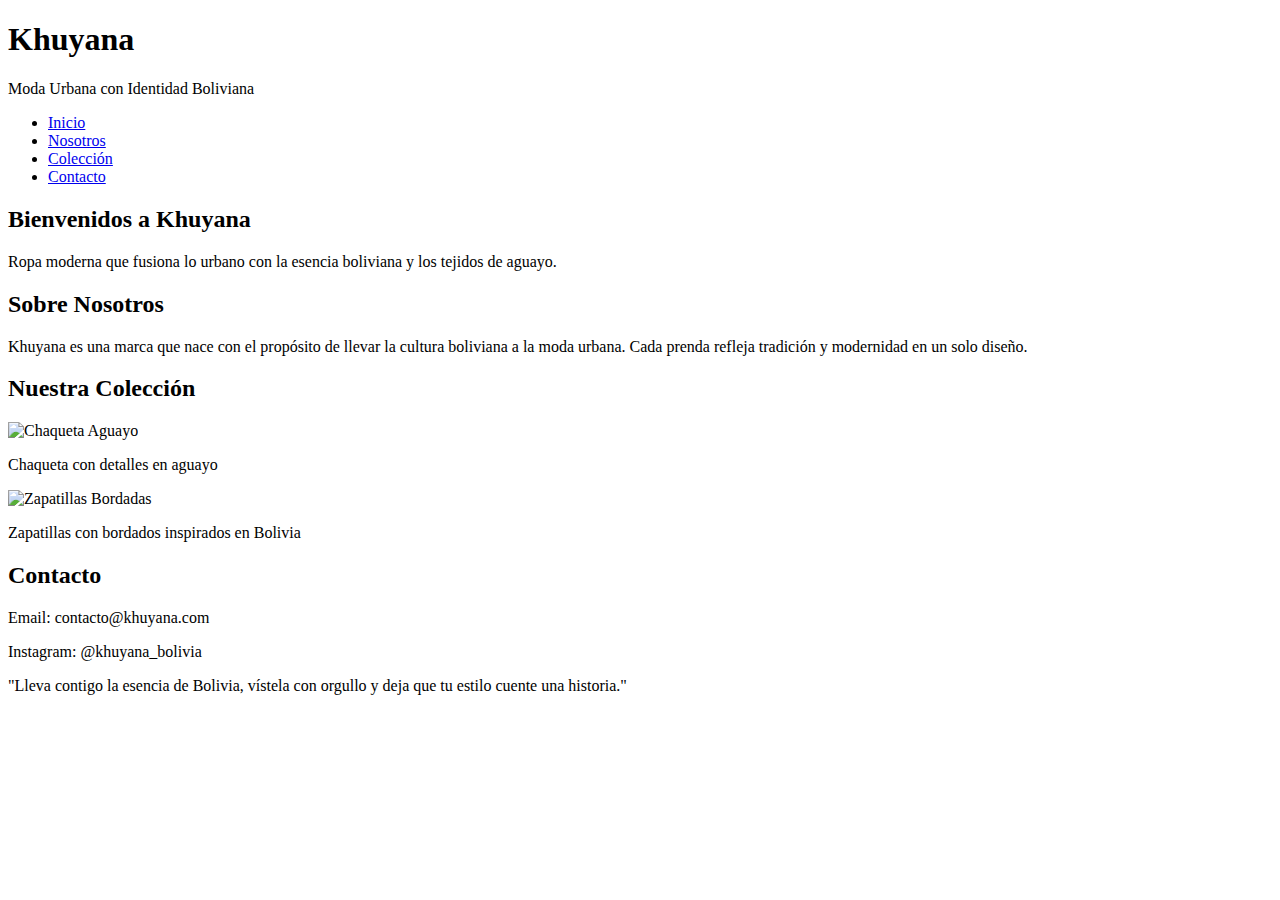
==== examen.html @ c193b2a7 "15/03/25" ====
<!DOCTYPE html>
<html lang="es">
<head>
    <!DOCTYPE html>
    <html lang="es">
    <head>
        <meta charset="UTF-8">
        <meta name="viewport" content="width=device-width, initial-scale=1.0">
        <title>Khuyana - Moda Urbana con Identidad Boliviana</title>
        <link rel="stylesheet" href="styles.css">
    </head>
    <body>
        <header>
            <h1>Khuyana</h1>
            <p>Moda Urbana con Identidad Boliviana</p>
        </header>
        
        <nav>
            <ul>
                <li><a href="#inicio">Inicio</a></li>
                <li><a href="#nosotros">Nosotros</a></li>
                <li><a href="#coleccion">Colección</a></li>
                <li><a href="#contacto">Contacto</a></li>
            </ul>
        </nav>
        
        <section id="inicio">
            <h2>Bienvenidos a Khuyana</h2>
            <p>Ropa moderna que fusiona lo urbano con la esencia boliviana y los tejidos de aguayo.</p>
        </section>
        
        <section id="nosotros">
            <h2>Sobre Nosotros</h2>
            <p>Khuyana es una marca que nace con el propósito de llevar la cultura boliviana a la moda urbana. Cada prenda refleja tradición y modernidad en un solo diseño.</p>
        </section>
        
        <section id="coleccion">
            <h2>Nuestra Colección</h2>
            <div class="productos">
                <div class="producto">
                    <img src="producto1.jpg" alt="Chaqueta Aguayo">
                    <p>Chaqueta con detalles en aguayo</p>
                </div>
                <div class="producto">
                    <img src="producto2.jpg" alt="Zapatillas Bordadas">
                    <p>Zapatillas con bordados inspirados en Bolivia</p>
                </div>
            </div>
        </section>
        
        <section id="contacto">
            <h2>Contacto</h2>
            <p>Email: contacto@khuyana.com</p>
            <p>Instagram: @khuyana_bolivia</p>
        </section>
    
        <footer>
            <p>"Lleva contigo la esencia de Bolivia, vístela con orgullo y deja que tu estilo cuente una historia."</p>
        </footer>
    </body>
    </html>
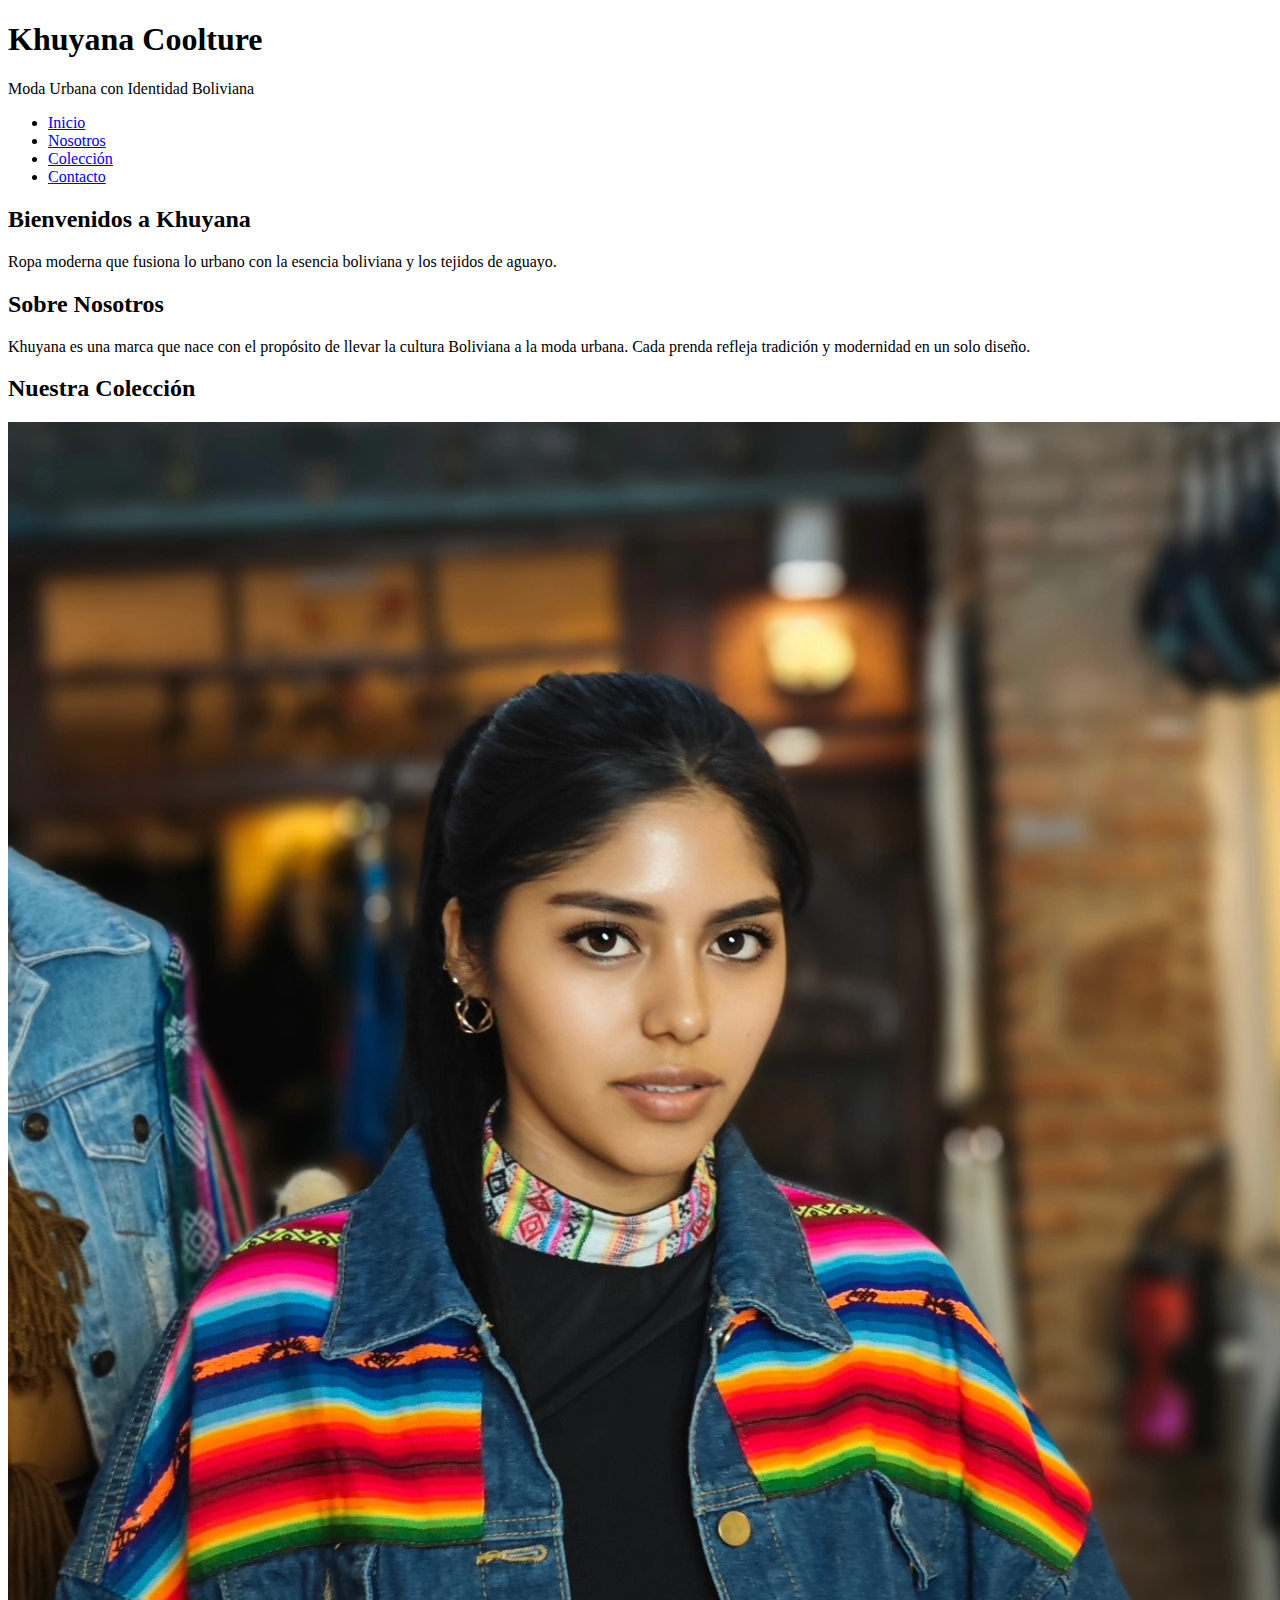
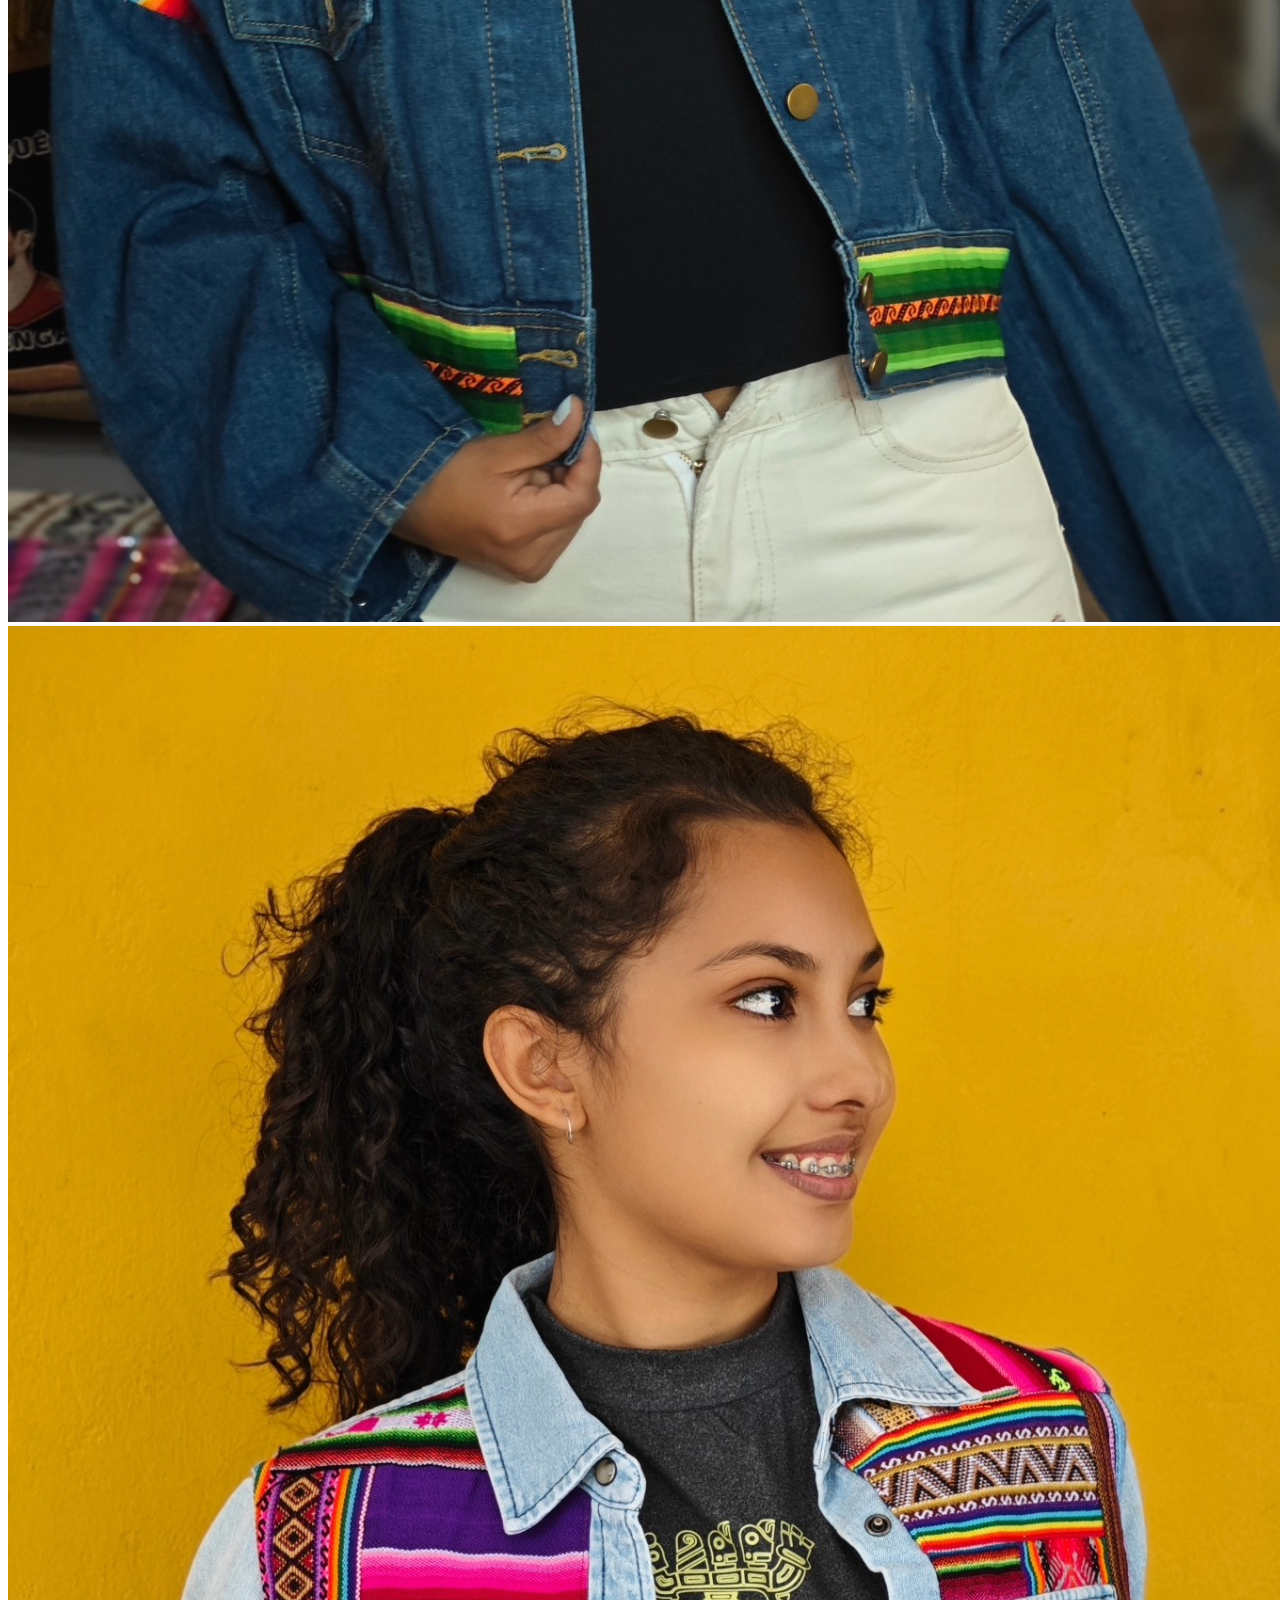
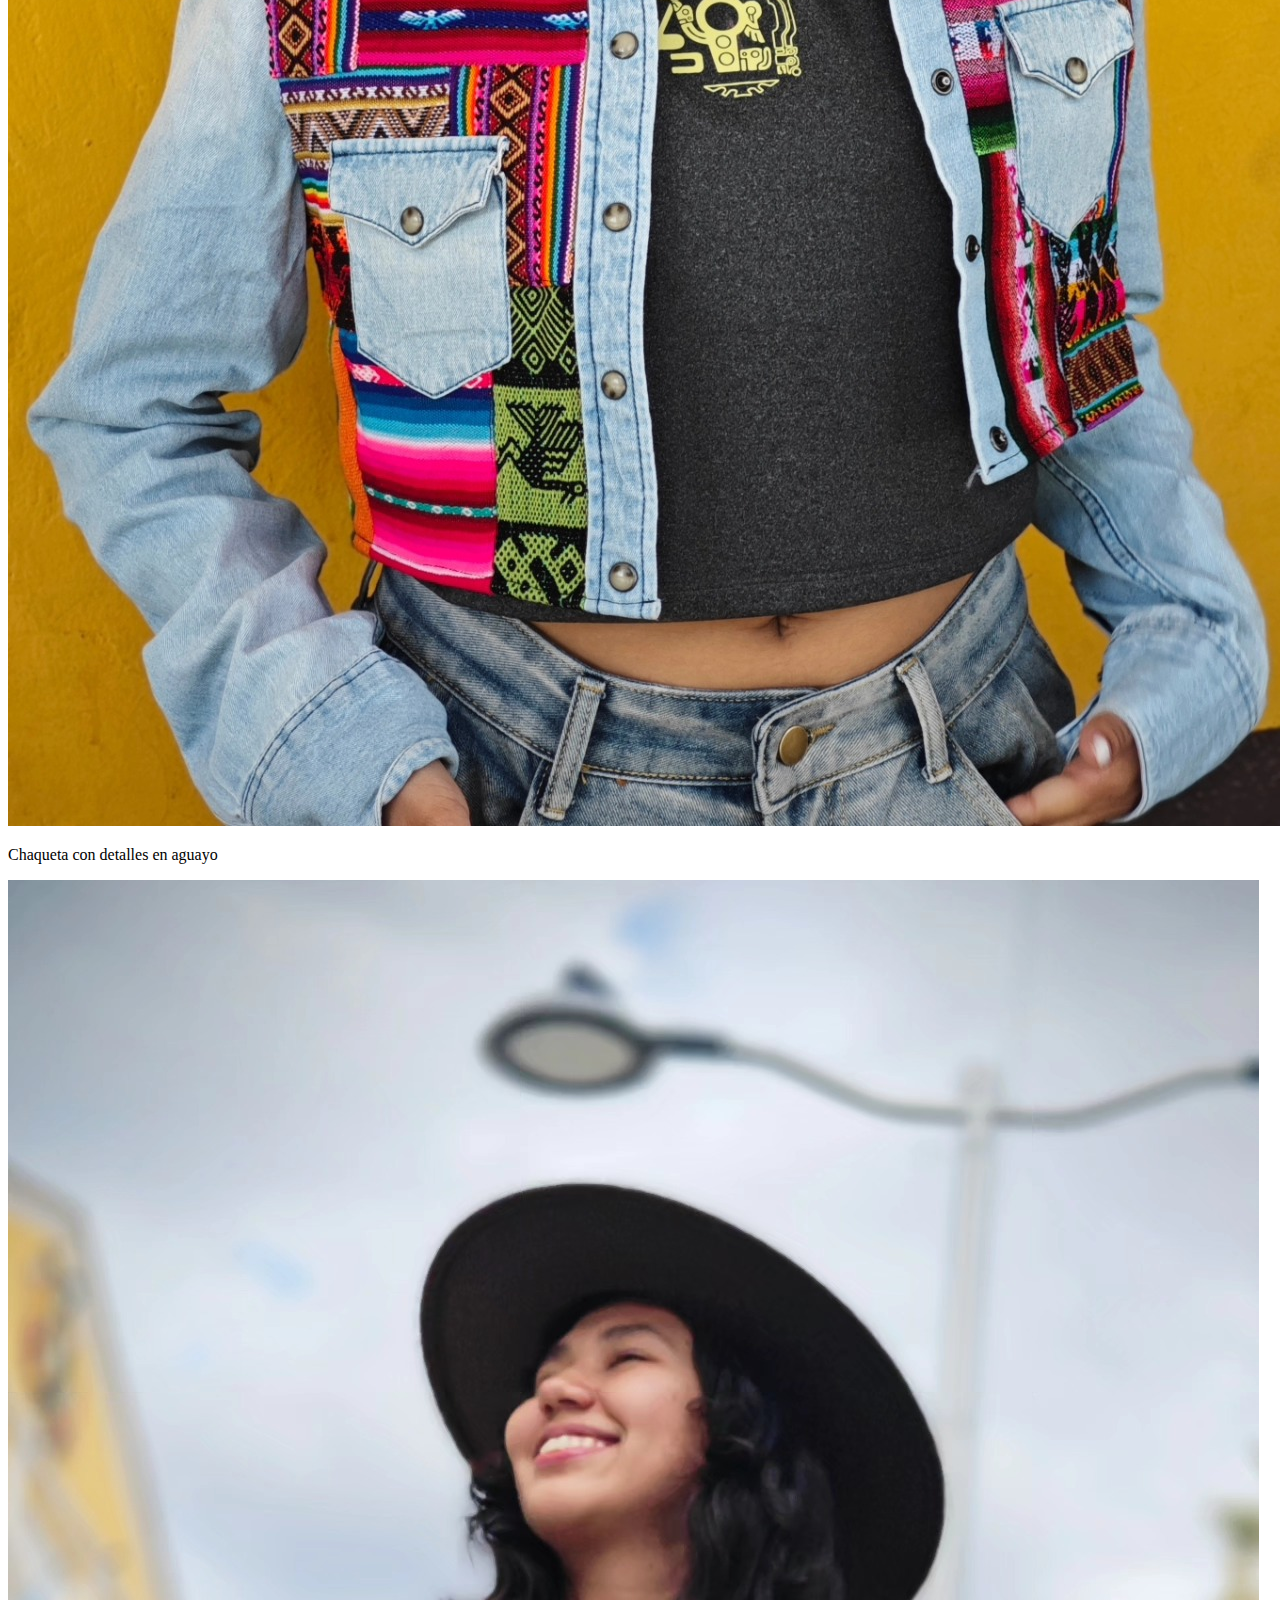
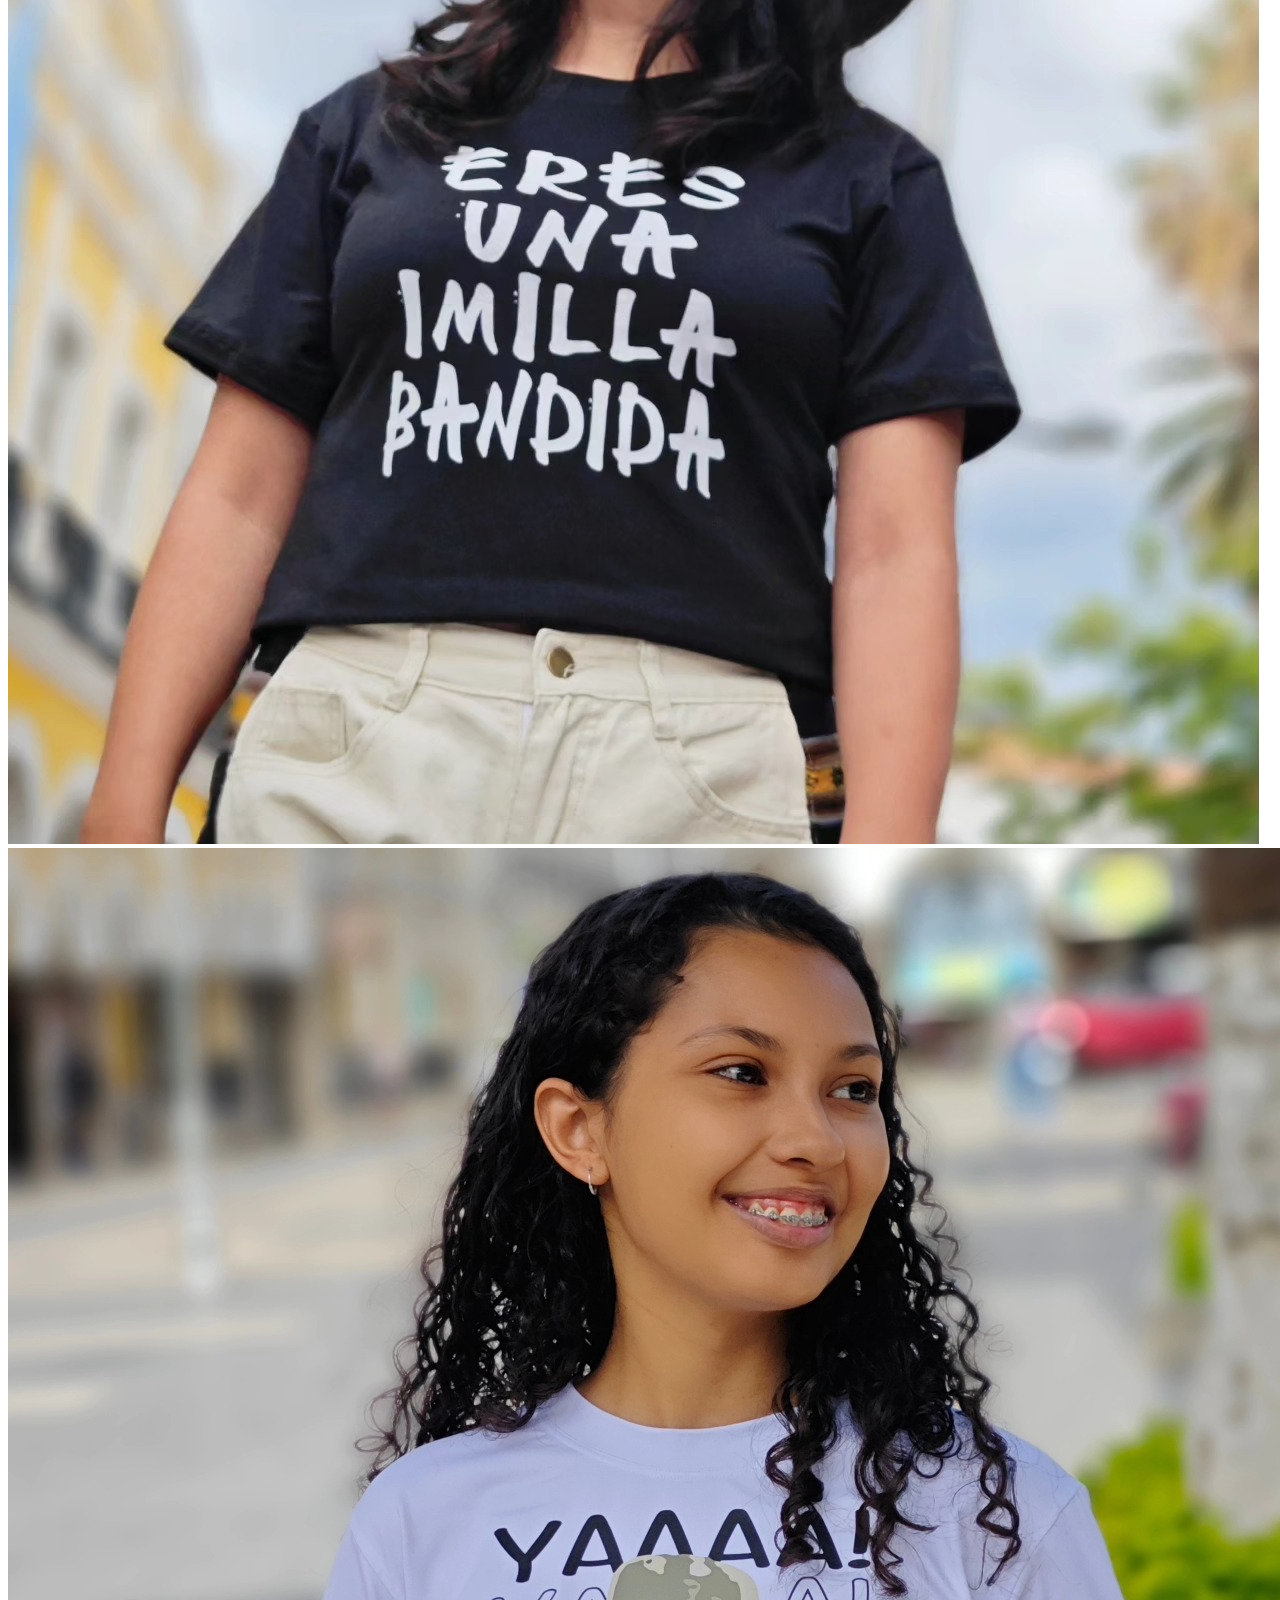
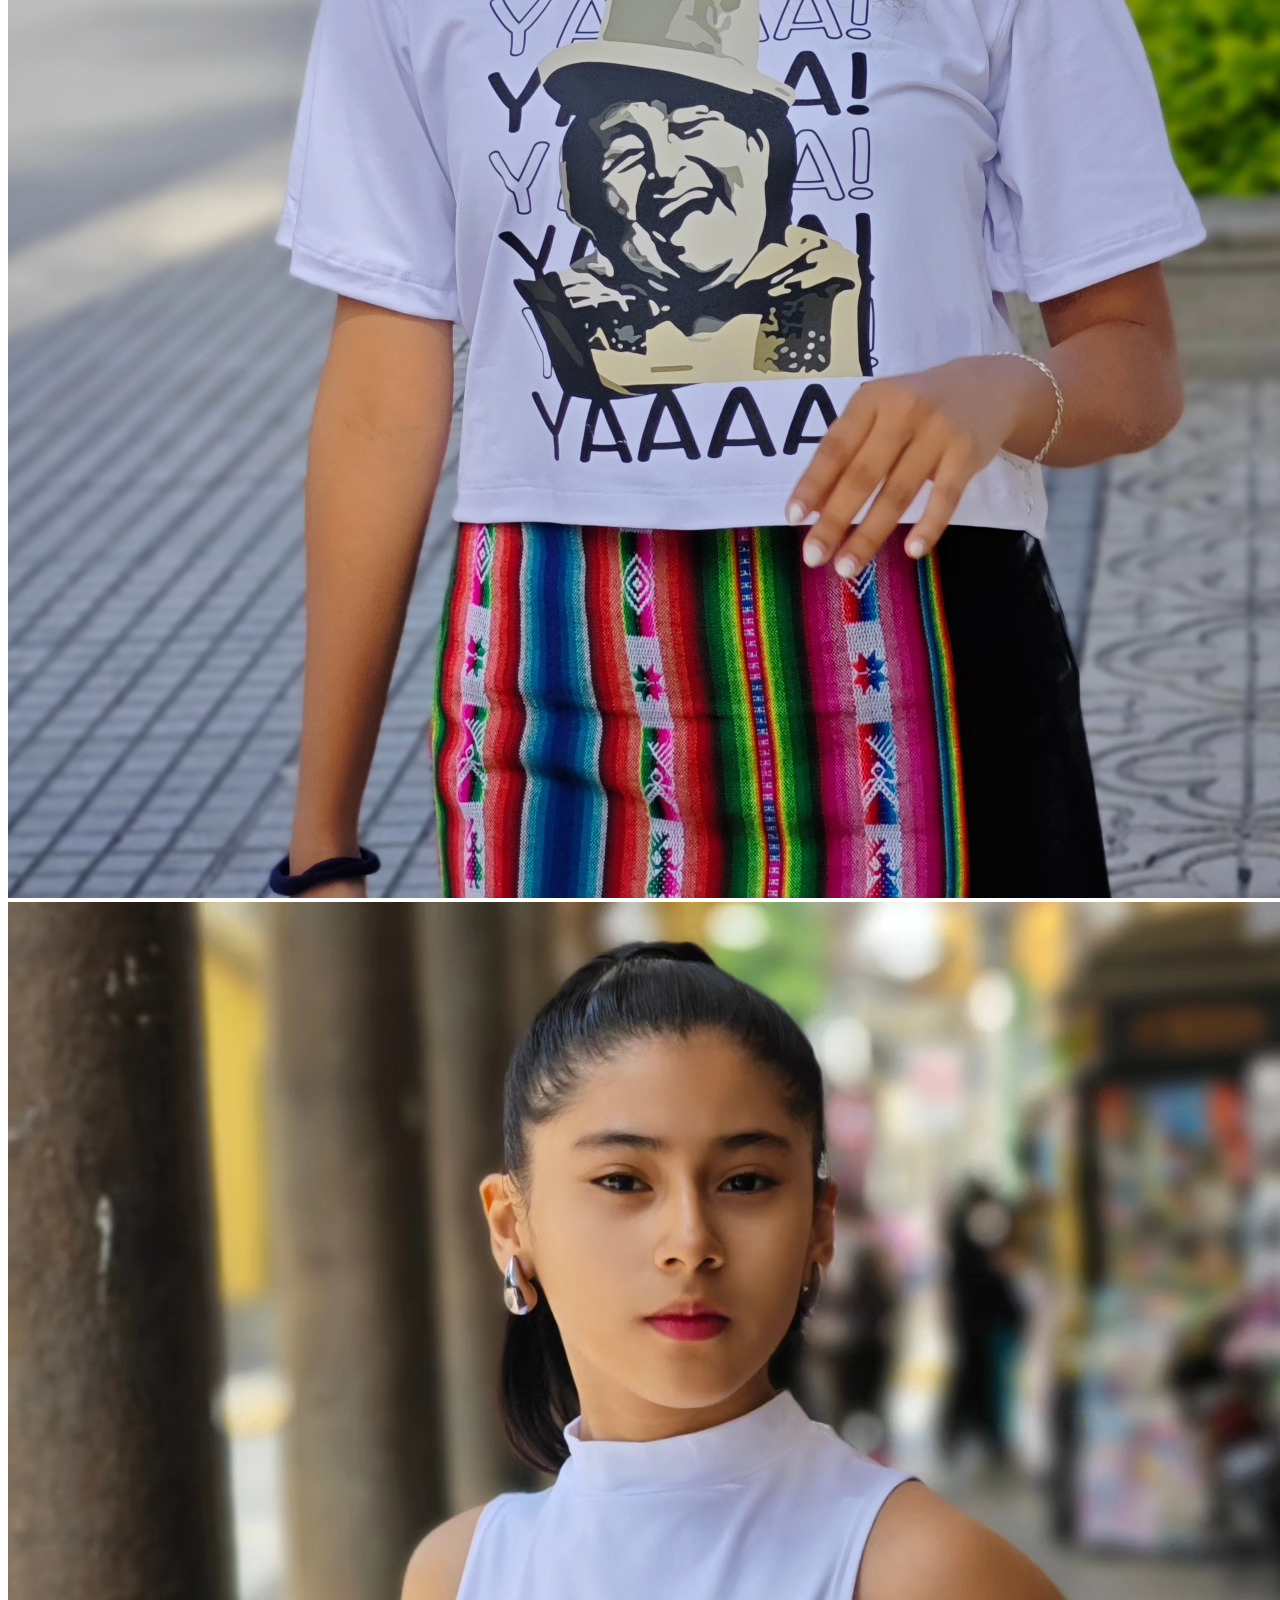
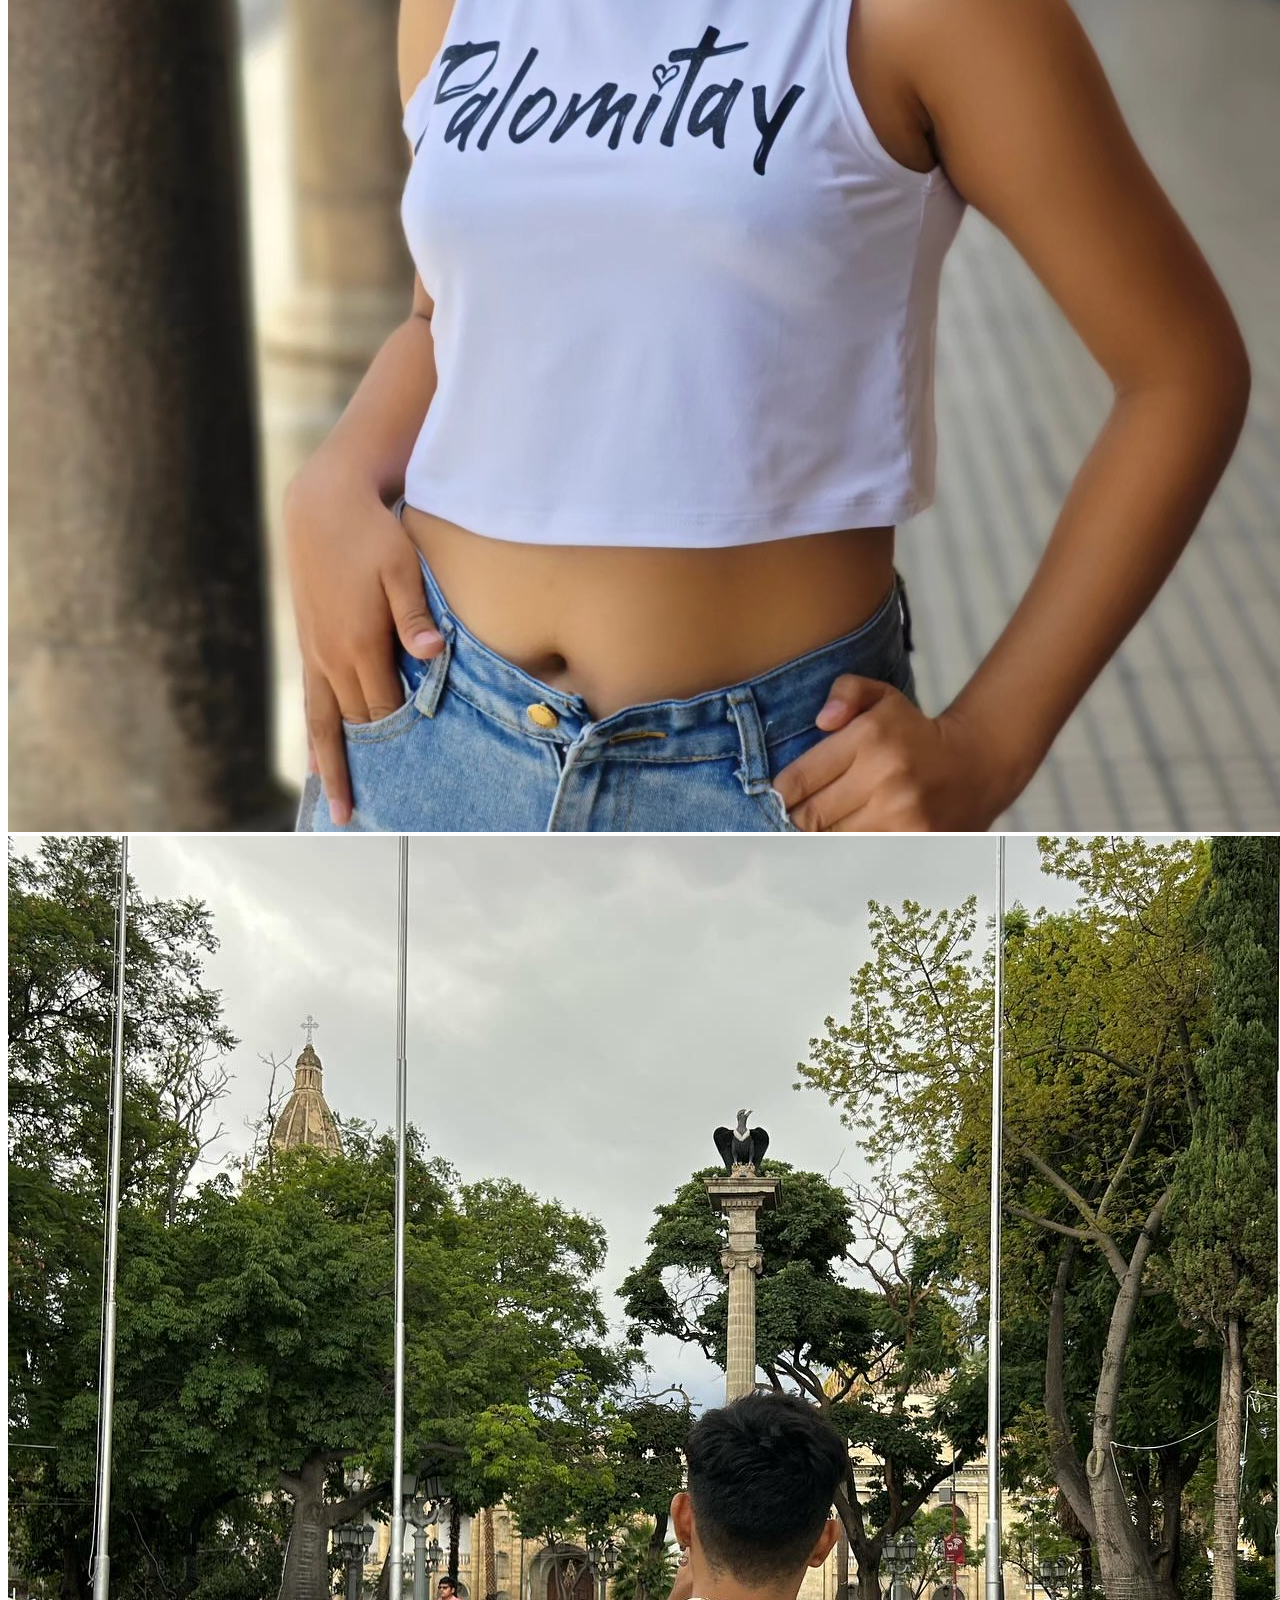
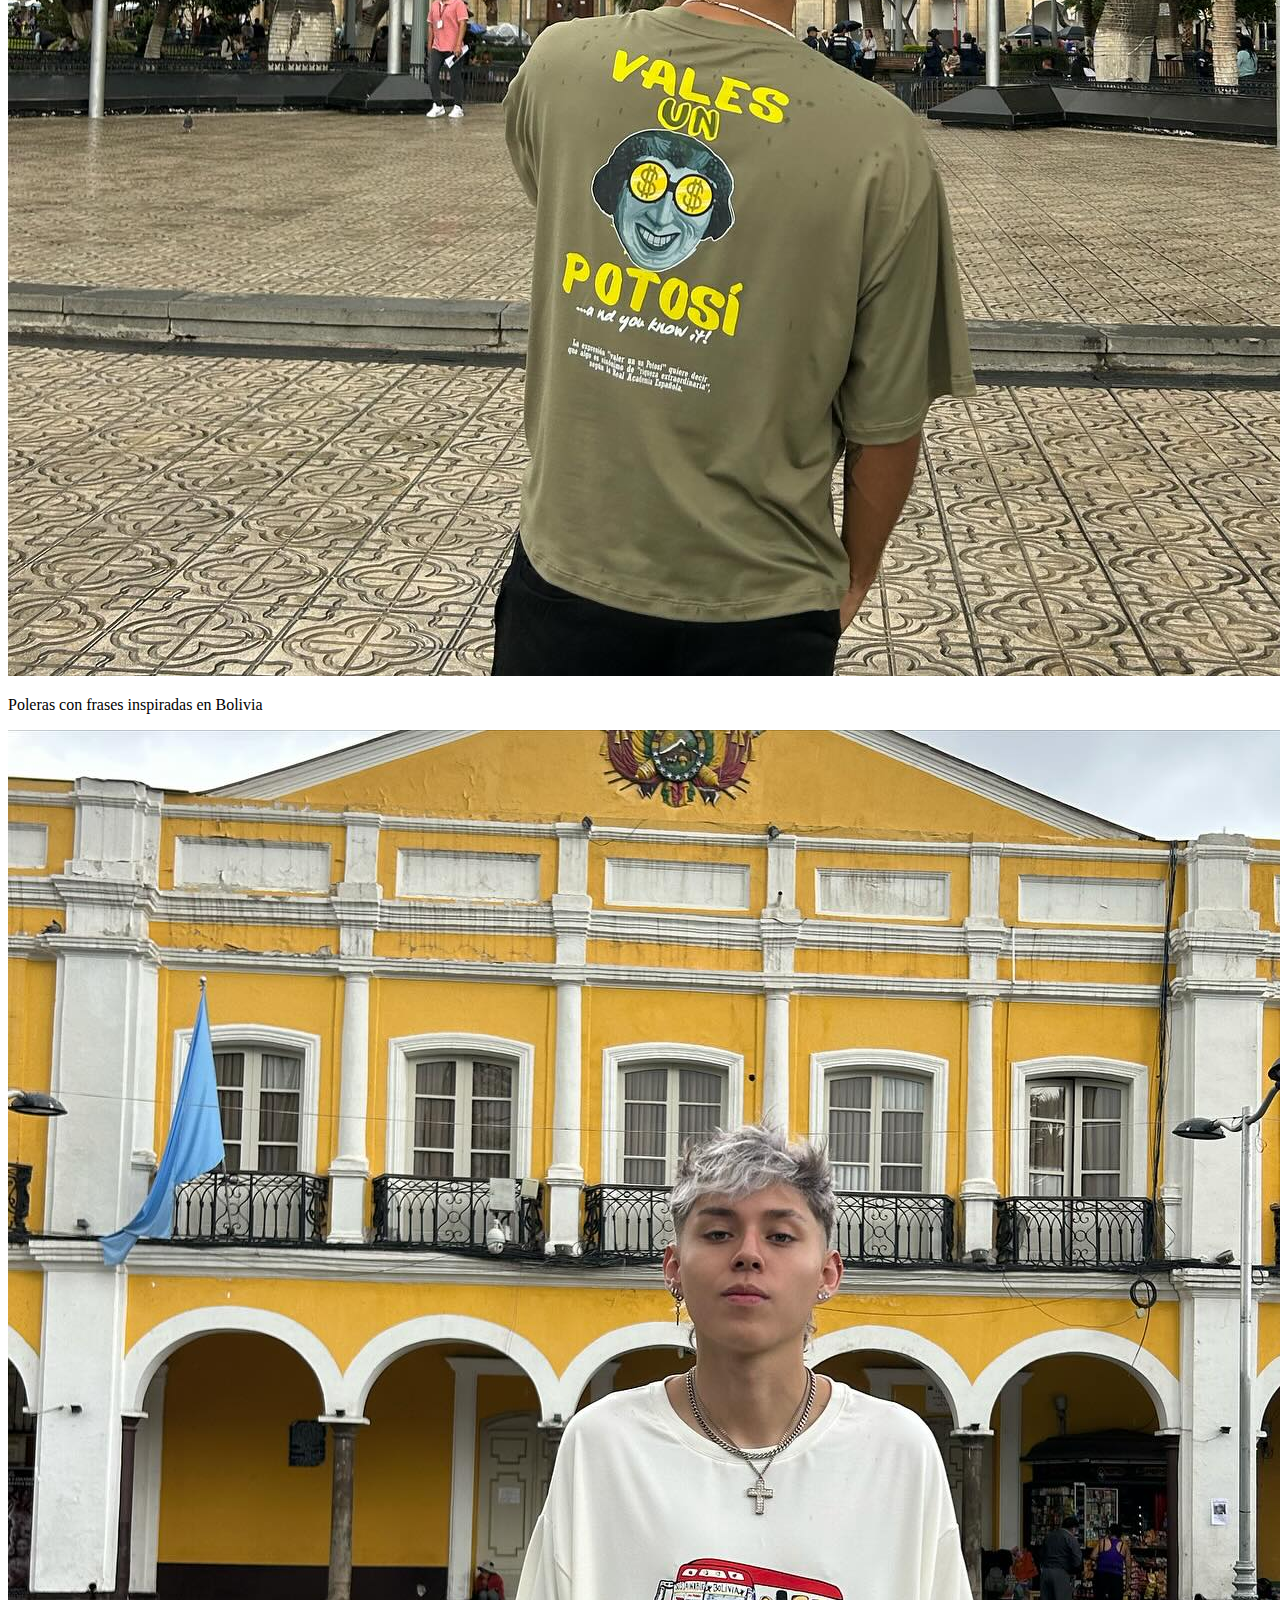
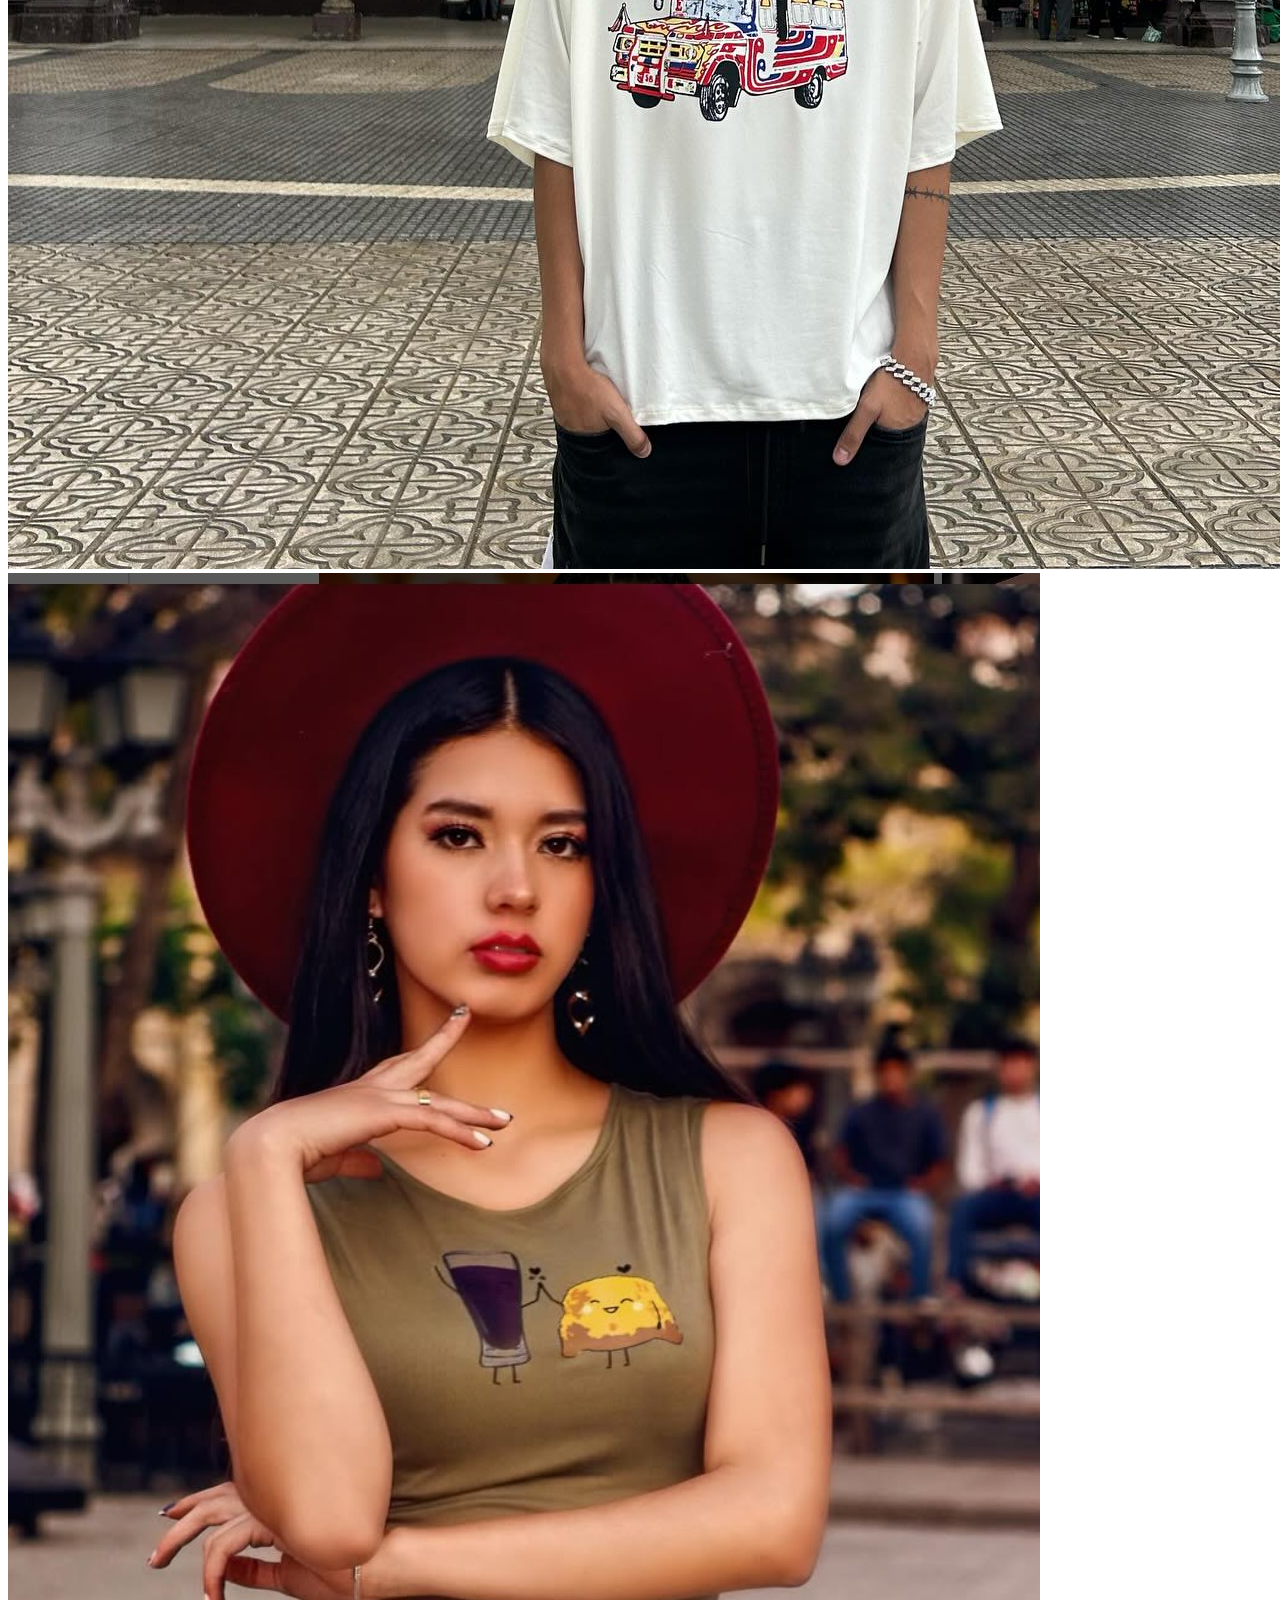
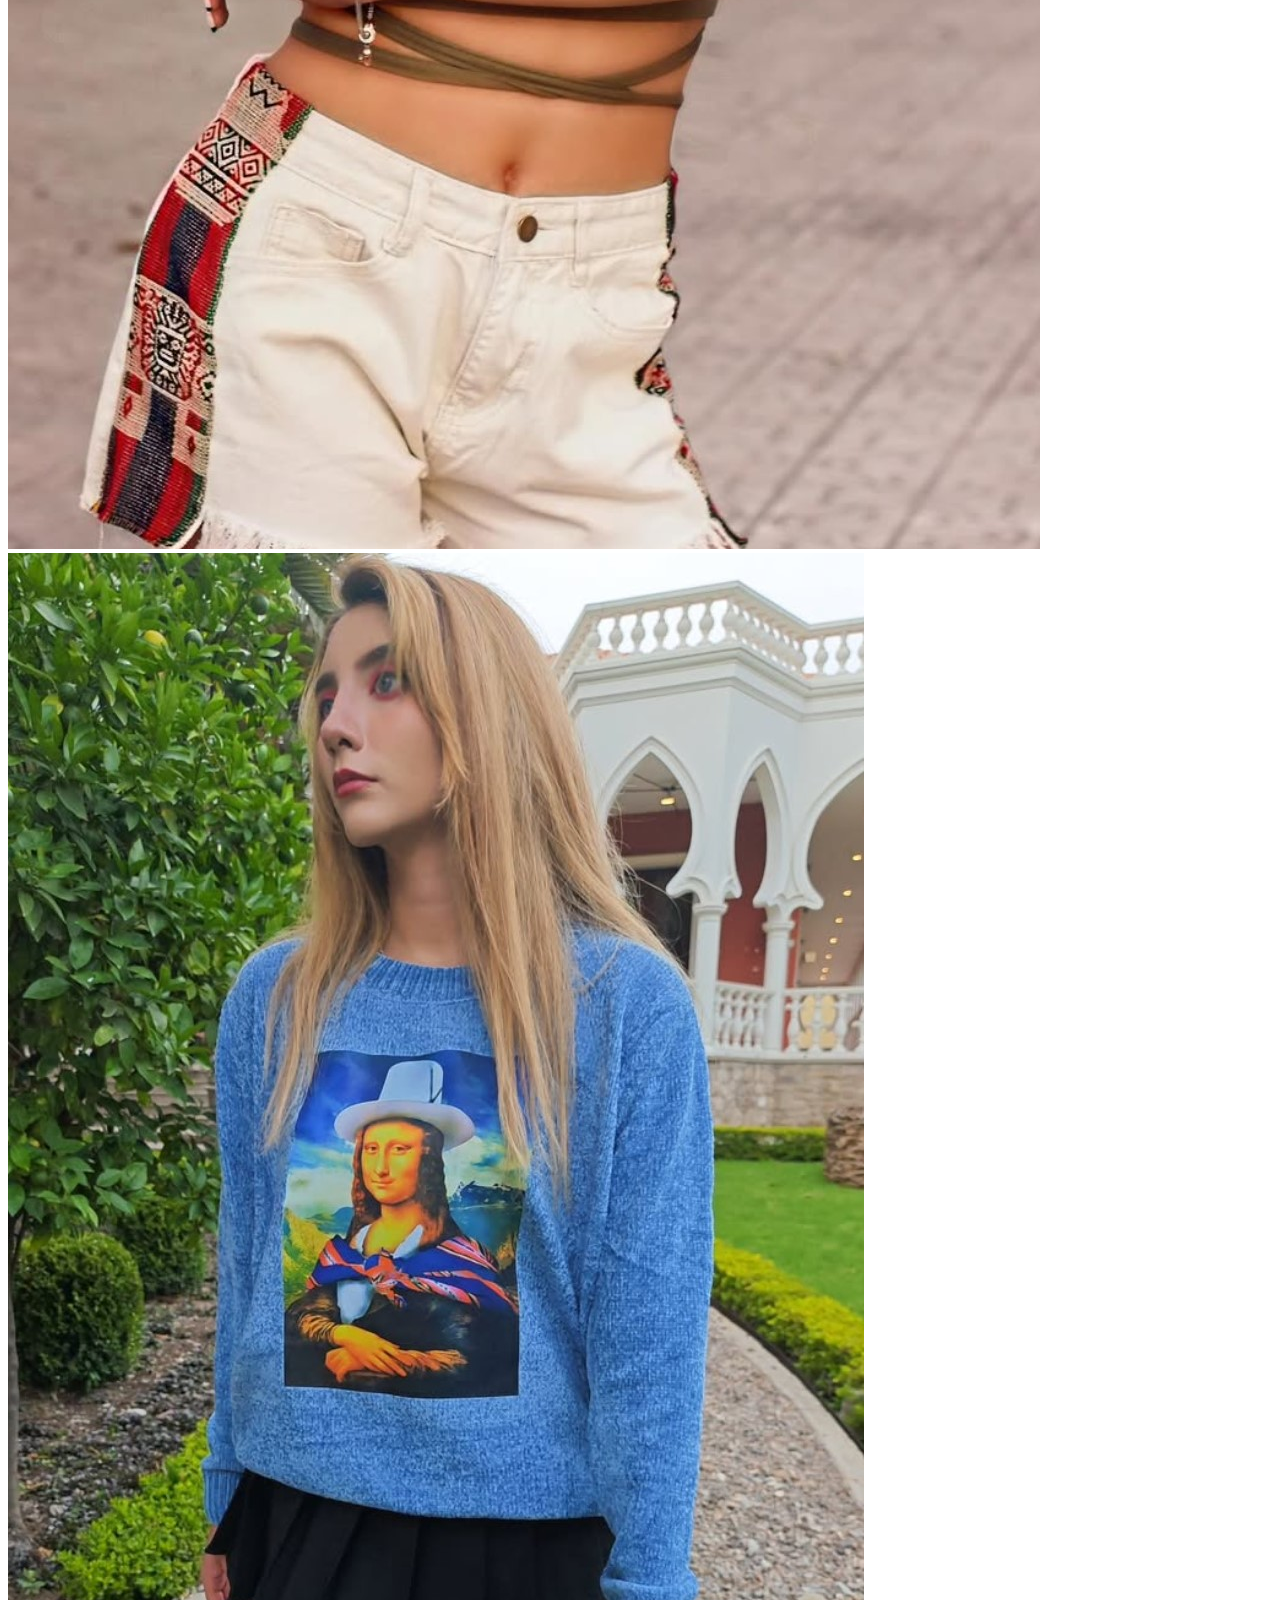
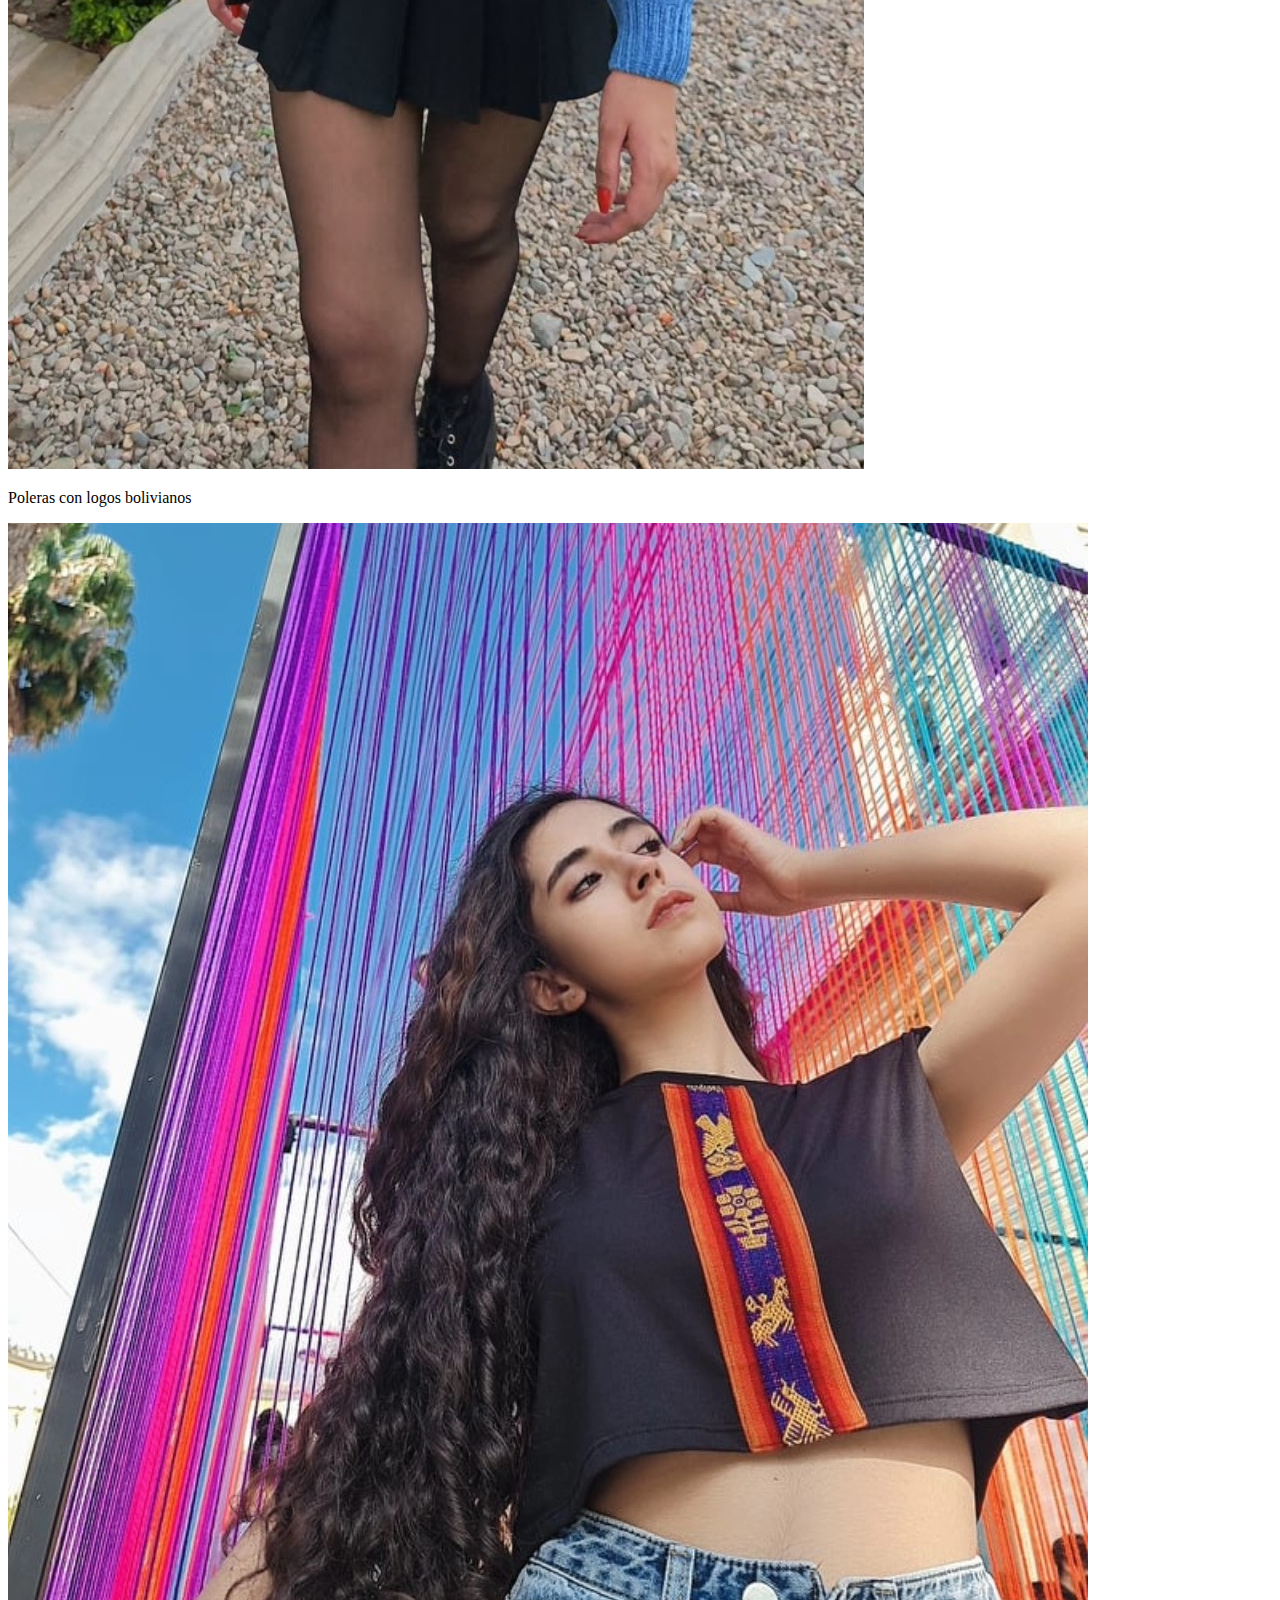
==== commit 7fb3ede4: "15" ====
--- a/examen.html
+++ b/examen.html
@@ -1,62 +1,108 @@
 <!DOCTYPE html>
 <html lang="es">
 <head>
-    <!DOCTYPE html>
-    <html lang="es">
-    <head>
-        <meta charset="UTF-8">
-        <meta name="viewport" content="width=device-width, initial-scale=1.0">
-        <title>Khuyana - Moda Urbana con Identidad Boliviana</title>
-        <link rel="stylesheet" href="styles.css">
-    </head>
-    <body>
-        <header>
-            <h1>Khuyana</h1>
-            <p>Moda Urbana con Identidad Boliviana</p>
-        </header>
-        
-        <nav>
-            <ul>
-                <li><a href="#inicio">Inicio</a></li>
-                <li><a href="#nosotros">Nosotros</a></li>
-                <li><a href="#coleccion">Colección</a></li>
-                <li><a href="#contacto">Contacto</a></li>
-            </ul>
-        </nav>
-        
-        <section id="inicio">
-            <h2>Bienvenidos a Khuyana</h2>
-            <p>Ropa moderna que fusiona lo urbano con la esencia boliviana y los tejidos de aguayo.</p>
-        </section>
-        
-        <section id="nosotros">
-            <h2>Sobre Nosotros</h2>
-            <p>Khuyana es una marca que nace con el propósito de llevar la cultura boliviana a la moda urbana. Cada prenda refleja tradición y modernidad en un solo diseño.</p>
-        </section>
-        
-        <section id="coleccion">
-            <h2>Nuestra Colección</h2>
+    <meta charset="UTF-8">
+    <meta name="viewport" content="width=device-width, initial-scale=1.0">
+    <title>Khuyana - Moda Urbana con Identidad Boliviana</title>
+    <link rel="stylesheet" href="style.css"> <!-- Enlace a tu archivo CSS -->
+    <link href="https://fonts.googleapis.com/css2?family=Playfair+Display:wght@700&display=swap" rel="stylesheet">
+</head>
+<body>
+    <header>
+        <h1>Khuyana Coolture</h1>
+        <p>Moda Urbana con Identidad Boliviana</p>
+    </header>
+
+    <nav>
+        <ul>
+            <li><a href="#inicio">Inicio</a></li>
+            <li><a href="#nosotros">Nosotros</a></li>
+            <li><a href="#coleccion">Colección</a></li>
+            <li><a href="#contacto">Contacto</a></li>
+        </ul>
+    </nav>
+
+    <section id="inicio">
+        <h2>Bienvenidos a Khuyana</h2>
+        <p>Ropa moderna que fusiona lo urbano con la esencia boliviana y los tejidos de aguayo.</p>
+    </section>
+
+    <section id="nosotros">
+        <h2>Sobre Nosotros</h2>
+        <p>Khuyana es una marca que nace con el propósito de llevar la cultura Boliviana a la moda urbana. Cada prenda refleja tradición y modernidad en un solo diseño.</p>
+    </section>
+
+    <section id="coleccion">
+        <h2>Nuestra Colección</h2>
+        <div class="productos">
+            <div class="producto">
+                <img src="imagenes/galeria/chaqueta.jpg" alt="Chaqueta Aguayo">
+                <img src="imagenes/galeria/chaqueta 2.jpg" alt="Chaqueta Aguayo">
+                <p>Chaqueta con detalles en aguayo</p>
+            </div>
+            <div class="producto">
+                <img src="imagenes/galeria/frase 1.jpg" alt="Poleras con Frases">
+                <img src="imagenes/galeria/frase 2.jpg" alt="Poleras con Frases">
+                <img src="imagenes/galeria/frase 3.jpg" alt="Poleras con Frases">
+                <img src="imagenes/galeria/frase 4.jpg" alt="Poleras con Frases">
+                <p>Poleras con frases inspiradas en Bolivia</p>
+            </div>
             <div class="productos">
                 <div class="producto">
-                    <img src="producto1.jpg" alt="Chaqueta Aguayo">
-                    <p>Chaqueta con detalles en aguayo</p>
+                    <img src="imagenes/galeria/logo 1.jpg" alt="Ilustraciones">
+                    <img src="imagenes/galeria/logo 2.jpg" alt="Ilustraciones">
+                    <img src="imagenes/galeria/logo 3.jpg" alt="Ilustraciones">
+                    <p>Poleras con logos bolivianos</p>
                 </div>
-                <div class="producto">
-                    <img src="producto2.jpg" alt="Zapatillas Bordadas">
-                    <p>Zapatillas con bordados inspirados en Bolivia</p>
-                </div>
-            </div>
-        </section>
-        
-        <section id="contacto">
-            <h2>Contacto</h2>
-            <p>Email: contacto@khuyana.com</p>
-            <p>Instagram: @khuyana_bolivia</p>
-        </section>
-    
-        <footer>
-            <p>"Lleva contigo la esencia de Bolivia, vístela con orgullo y deja que tu estilo cuente una historia."</p>
-        </footer>
-    </body>
-    </html>
-    +                <div class="productos">
+                    <div class="producto">
+                        <img src="imagenes/galeria/polera.jpg" alt="Poleras">
+                        <p>Poleras con toques de aguayo</p>
+                    </div>
+                    <div class="productos">
+                        <div class="producto">
+                            <img src="imagenes/galeria/poncho.jpg" alt="Ponchos">
+                            <p>Ponchos modernos para el frio</p>
+                        </div>
+        </div>
+    </section>
+
+    <section id="tallas">
+        <h2>Tallas Disponibles</h2>
+        <button class="accordion">Ver opciones de tallas para poleras</button>
+        <div class="panel">
+            <p>• Talla S: Pecho 88-92 cm, Cintura 70-74 cm</p>
+            <p>• Talla M: Pecho 92-96 cm, Cintura 74-78 cm</p>
+            <p>• Talla L: Pecho 96-100 cm, Cintura 78-82 cm</p>
+            <p>• Talla XL: Pecho 100-104 cm, Cintura 82-86 cm</p>
+        </div>
+    </section>
+
+    <section id="contacto">
+        <h2>Contacto</h2>
+        <p>Instagram: @khuyanacoolture</p>
+        <div class="profile-container">
+            <img src="imagenes/perfil/perfil.jpg" alt="Foto de perfil">
+        </div>
+    </section>
+
+    <footer>
+        <p>"Lleva contigo la esencia de Bolivia, vístela con orgullo y deja que tu estilo cuente una historia."</p>
+    </footer>
+
+    <script>
+        var acc = document.getElementsByClassName("accordion");
+        for (var i = 0; i < acc.length; i++) {
+            acc[i].addEventListener("click", function() {
+                this.classList.toggle("active");
+                var panel = this.nextElementSibling;
+                if (panel.style.display === "block") {
+                    panel.style.display = "none";
+                } else {
+                    panel.style.display = "block";
+                }
+            });
+        }
+    </script>
+</body>
+</html>
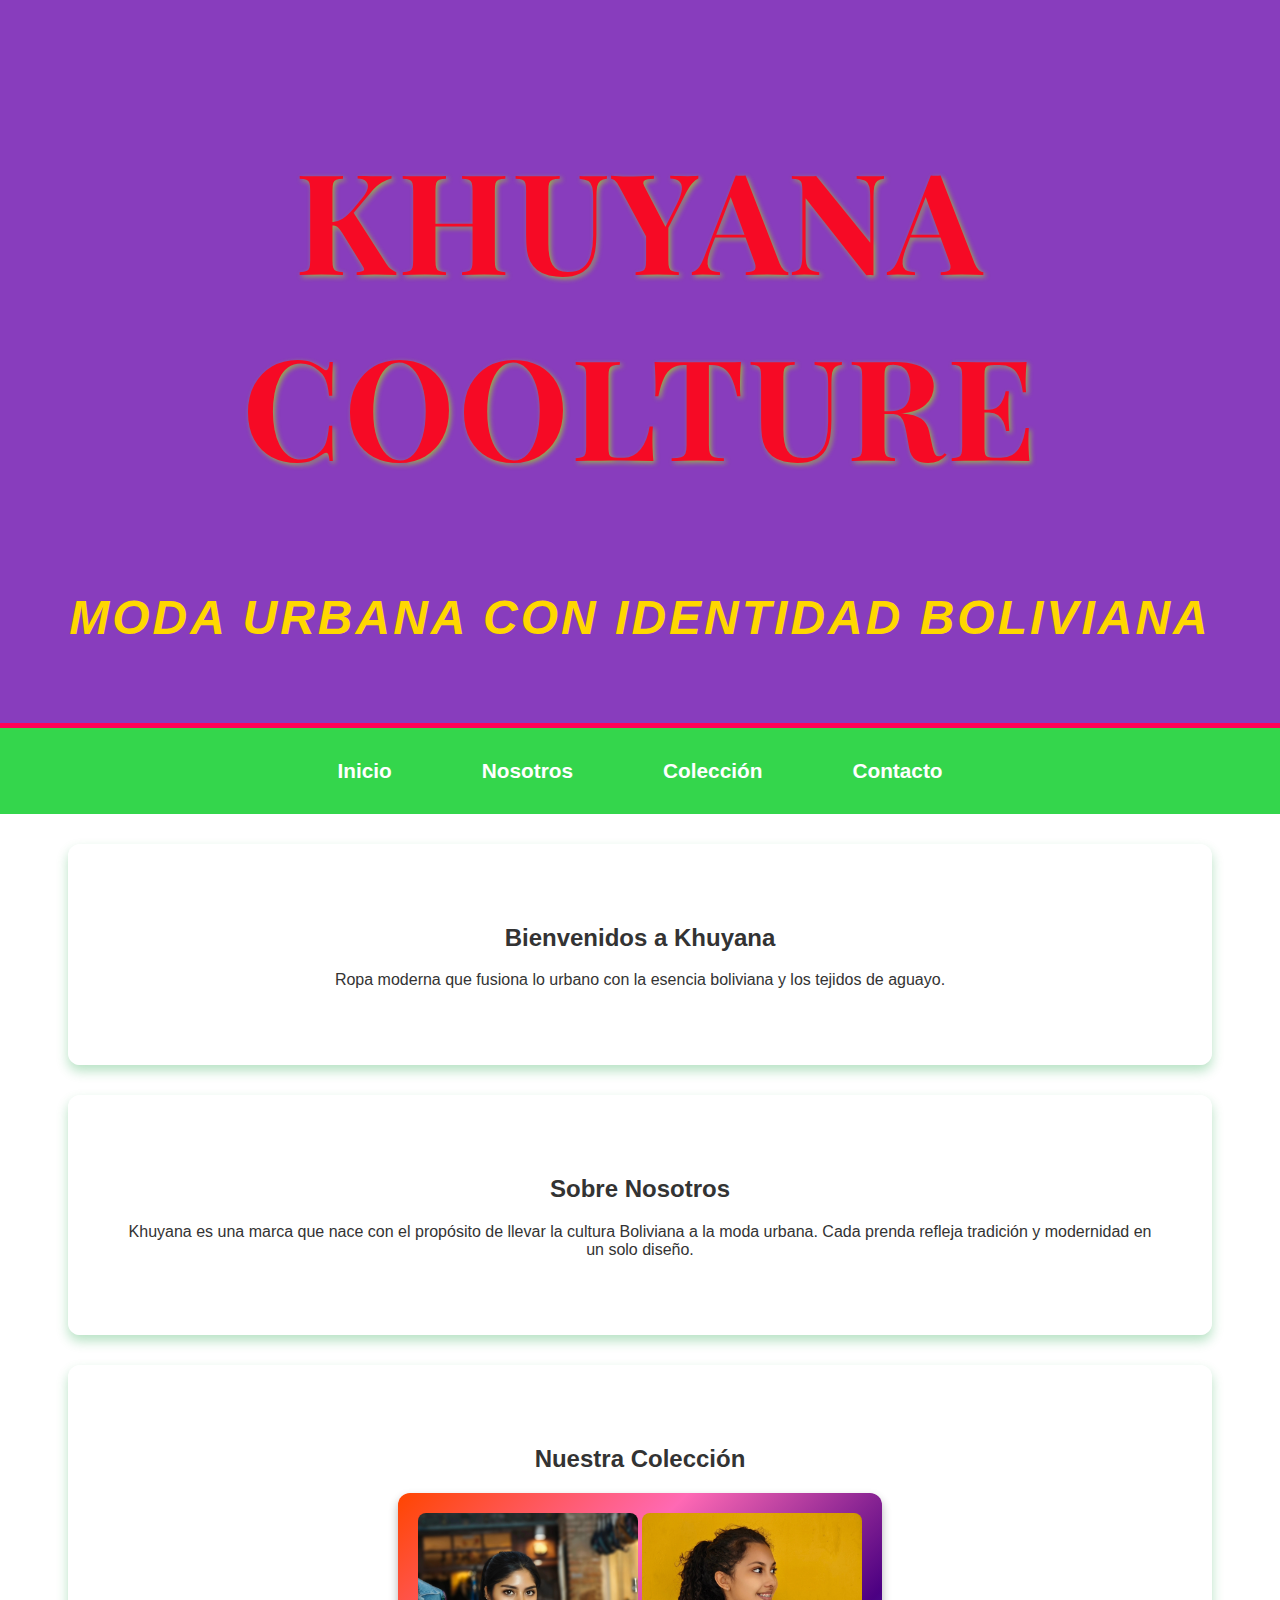
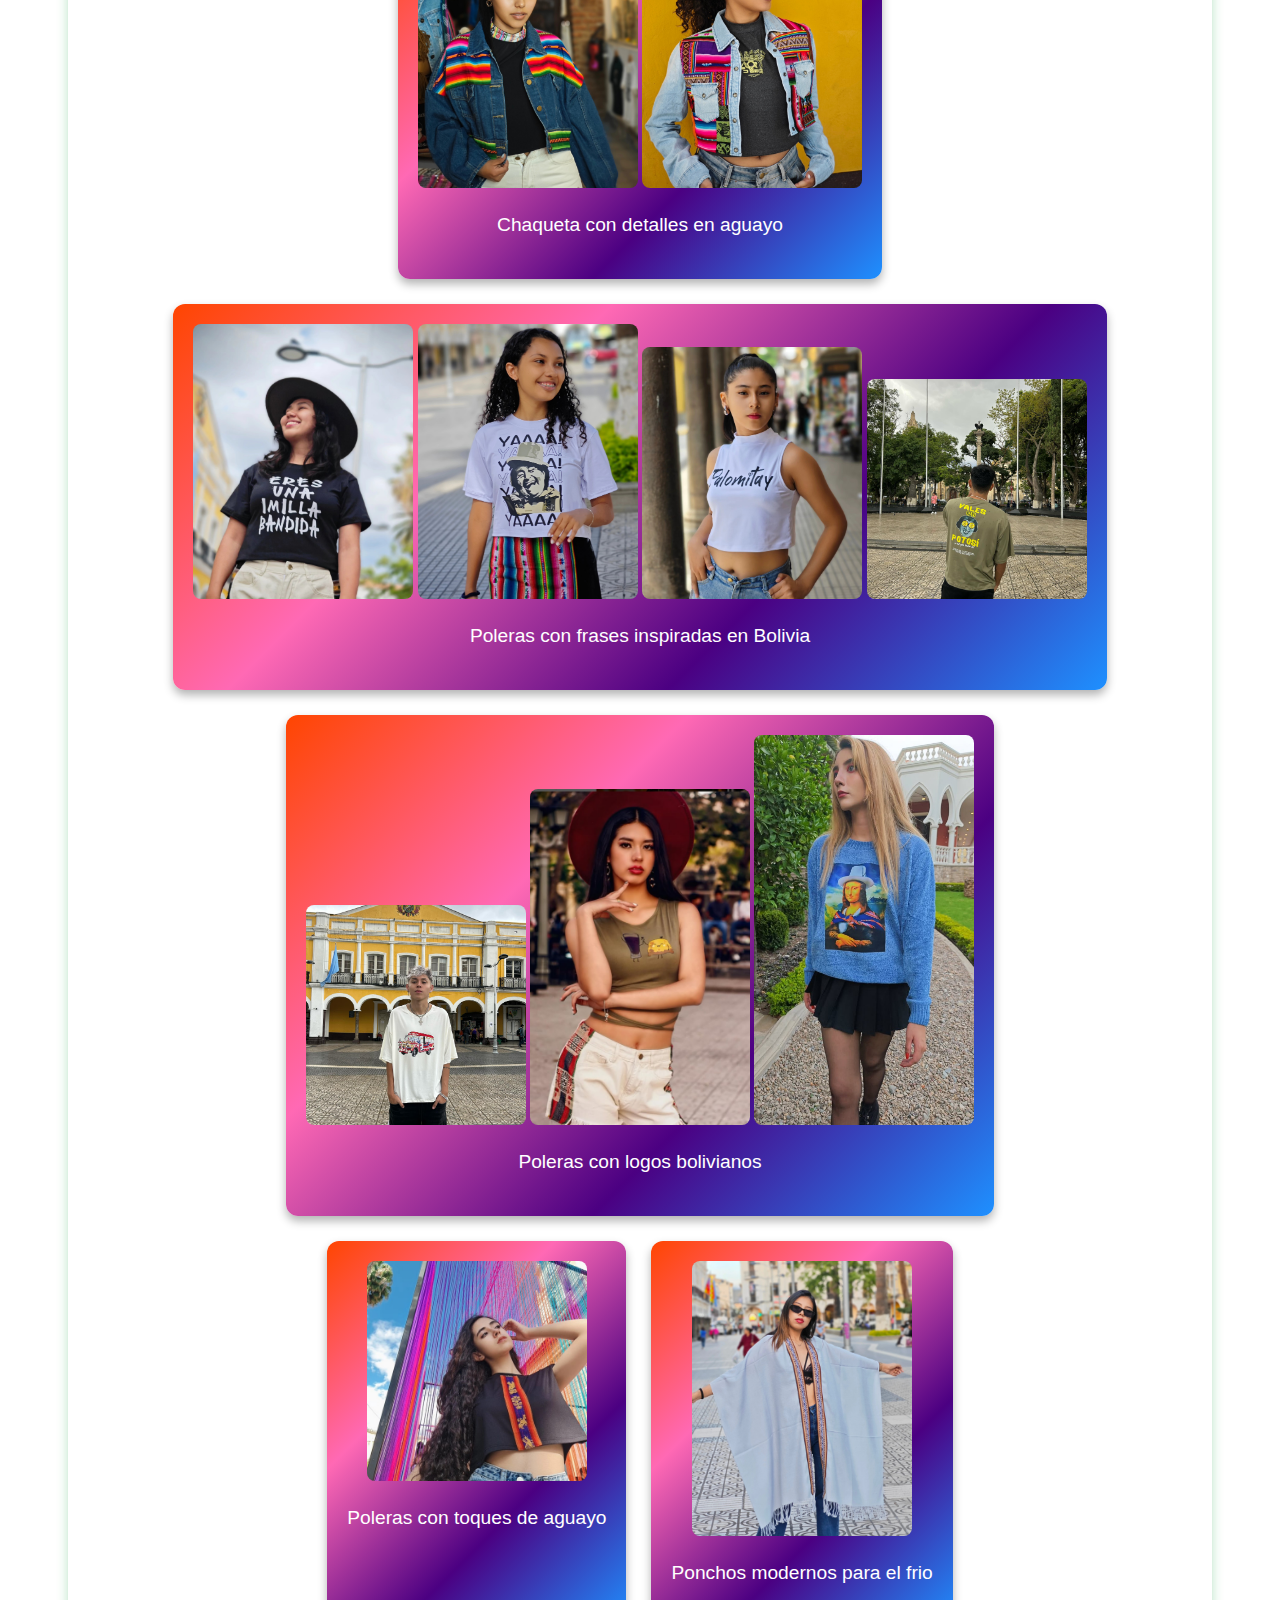
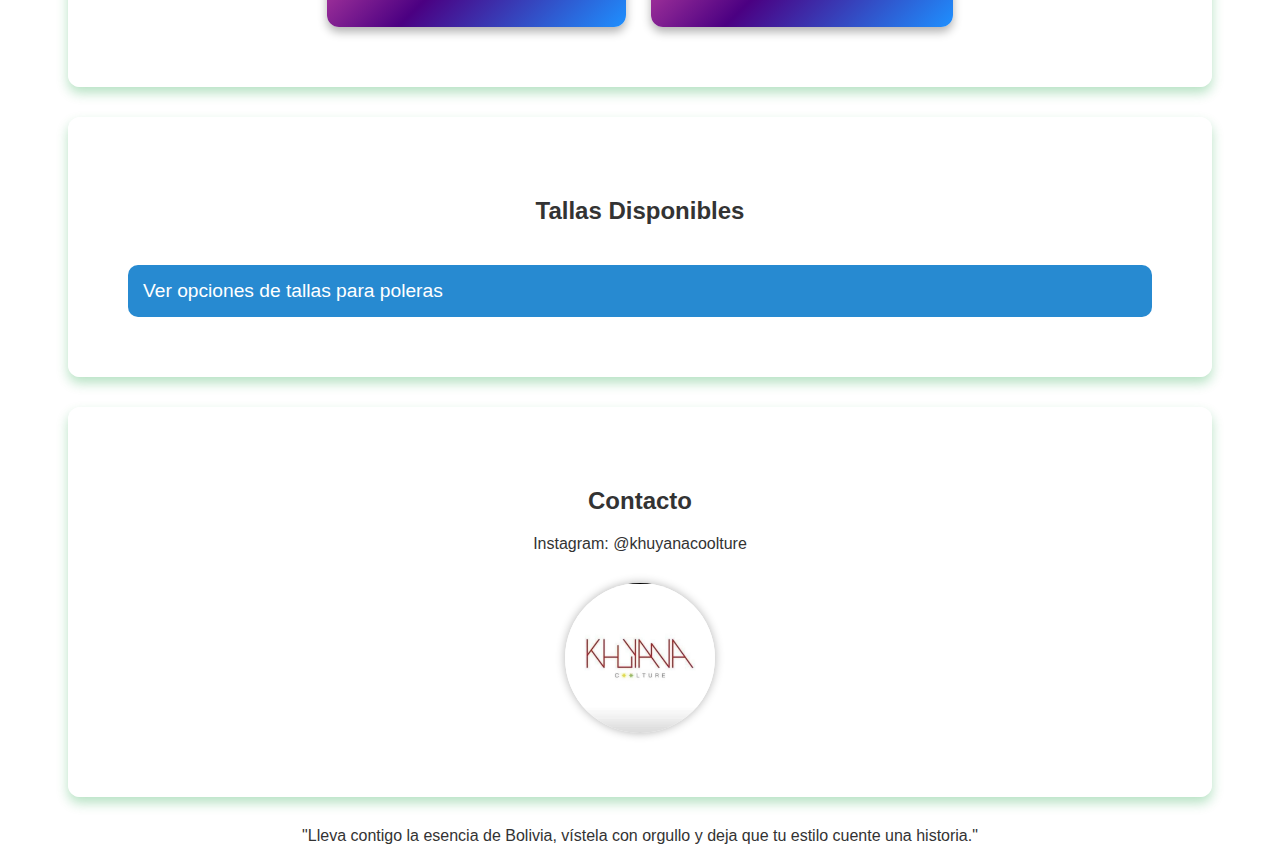
==== commit fa25b710: "15/03" ====
--- a/examen.html
+++ b/examen.html
@@ -4,7 +4,7 @@
     <meta charset="UTF-8">
     <meta name="viewport" content="width=device-width, initial-scale=1.0">
     <title>Khuyana - Moda Urbana con Identidad Boliviana</title>
-    <link rel="stylesheet" href="style.css"> <!-- Enlace a tu archivo CSS -->
+    <link rel="stylesheet" href="css/style.css">
     <link href="https://fonts.googleapis.com/css2?family=Playfair+Display:wght@700&display=swap" rel="stylesheet">
 </head>
 <body>
--- a/css/style.css
+++ b/css/style.css
@@ -0,0 +1,162 @@
+
+        body {
+            font-family: 'Poppins', sans-serif;
+            background: url('https://i.pinimg.com/736x/06/3c/b4/063cb469d34210e408aa803f5628d573.jpg') no-repeat center center fixed;
+            background-size: cover;
+            color: #333;
+            margin: 0;
+            padding: 0;
+            text-align: center;
+        }
+
+        header {
+            background: rgba(106, 13, 173, 0.8);
+            color: white;
+            padding: 30px;
+            font-size: 2.5em;
+            font-weight: bold;
+            text-transform: uppercase;
+            letter-spacing: 3px;
+            border-bottom: 5px solid #ff0059;
+        }
+
+        header h1 {
+            font-family: 'Playfair Display', serif;
+            font-size: 3.5em;
+            color: #f60a25;
+            text-shadow: 2px 2px 5px rgba(153, 189, 62, 0.887);
+        }
+
+        header p {
+            font-size: 1.2em;
+            color: #FFD700;
+            font-style: italic;
+        }
+
+        nav {
+            background: rgba(30, 210, 57, 0.9);
+            padding: 15px;
+        }
+
+        nav ul {
+            list-style: none;
+            padding: 0;
+            display: flex;
+            justify-content: center;
+        }
+
+        nav ul li {
+            margin: 0 30px;
+        }
+
+        nav ul li a {
+            text-decoration: none;
+            color: white;
+            font-weight: bold;
+            font-size: 1.3em;
+            transition: color 0.3s;
+            padding: 10px 15px;
+            border-radius: 30px;
+        }
+
+        nav ul li a:hover {
+            color: #37acbd;
+            background-color: rgba(33, 168, 105, 0.853);
+        }
+
+        section {
+            padding: 60px;
+            background: rgba(255, 255, 255, 0.8);
+            margin: 30px auto;
+            border-radius: 12px;
+            width: 80%;
+            box-shadow: 0px 6px 12px rgba(16, 160, 59, 0.3);
+        }
+
+        .productos {
+            display: flex;
+            justify-content: center;
+            flex-wrap: wrap;
+            gap: 25px;
+        }
+
+        .producto {
+            background: linear-gradient(135deg, #FF4500, #FF69B4, #4B0082, #1E90FF);
+            padding: 20px;
+            border-radius: 12px;
+            box-shadow: 0px 5px 10px rgba(0, 0, 0, 0.3);
+            transition: transform 0.3s;
+        }
+
+        .producto:hover {
+            transform: scale(1.05);
+        }
+
+        .producto img {
+            width: 220px;
+            height: auto;
+            border-radius: 8px;
+        }
+
+ 
+        .accordion {
+            background-color: #278ad1;
+            color: white;
+            cursor: pointer;
+            padding: 15px;
+            width: 100%;
+            text-align: left;
+            border: none;
+            outline: none;
+            font-size: 1.2em;
+            border-radius: 10px;
+            transition: 0.4s;
+            margin-top: 20px;
+        }
+
+        .accordion:hover {
+            background-color: #cb41bdb4;
+        }
+
+        .active, .accordion:hover {
+            background-color: #3e8e41;
+        }
+
+        .panel {
+            padding: 0 18px;
+            display: none;
+            background-color: #f1f1f1;
+            overflow: hidden;
+            border-radius: 10px;
+            margin-top: 10px;
+        }
+
+        .panel p {
+            padding: 10px 0;
+            font-size: 1.1em;
+        }
+
+
+        .profile-container {
+            margin-top: 30px;
+        }
+
+        .profile-container img {
+            width: 150px;
+            height: 150px;
+            border-radius: 50%;
+            box-shadow: 0 0 10px rgba(0, 0, 0, 0.3);
+        }
+
+
+
+@import url('https://fonts.googleapis.com/css2?family=Roboto:wght@400;700&display=swap');
+
+
+#coleccion p {
+    color: #ffffff; 
+    font-family: 'Roboto', sans-serif; 
+    font-size: 1.2em; 
+    line-height: 1.5; 
+    font-weight: 400; 
+}
